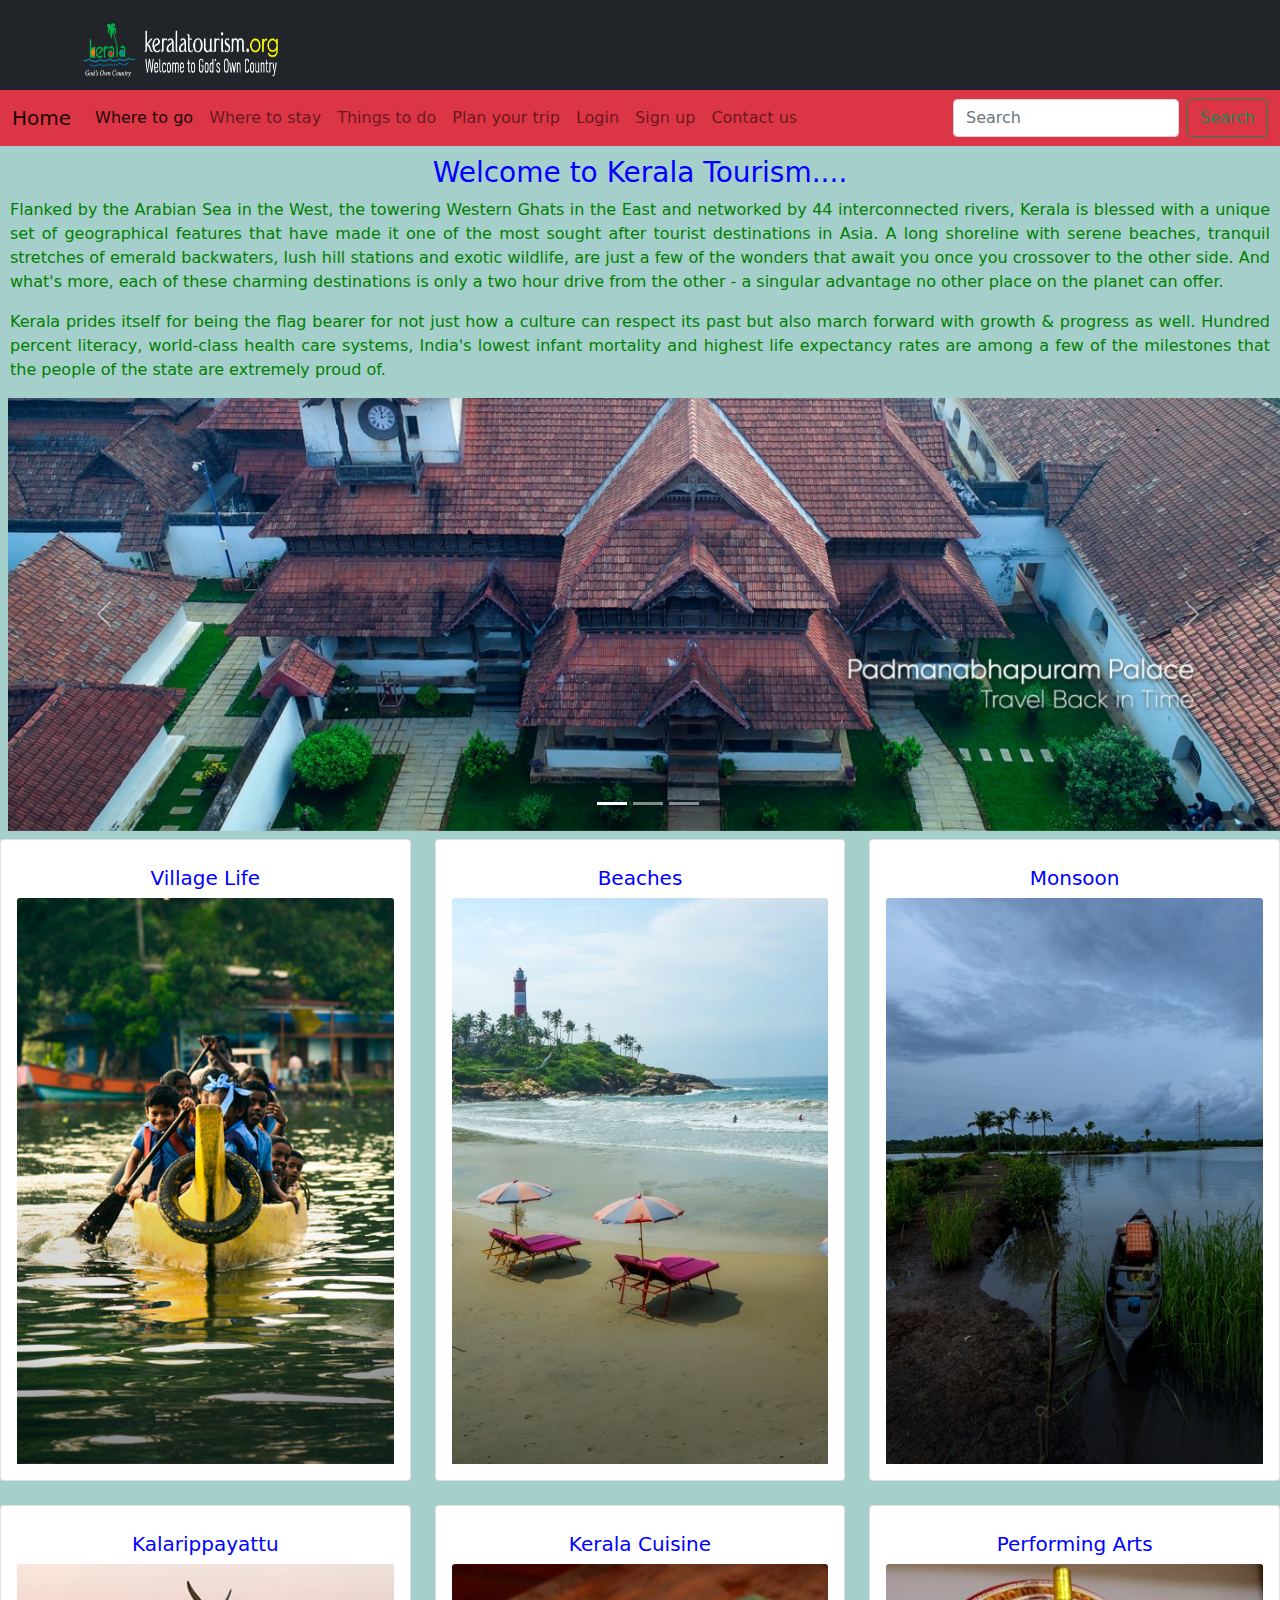
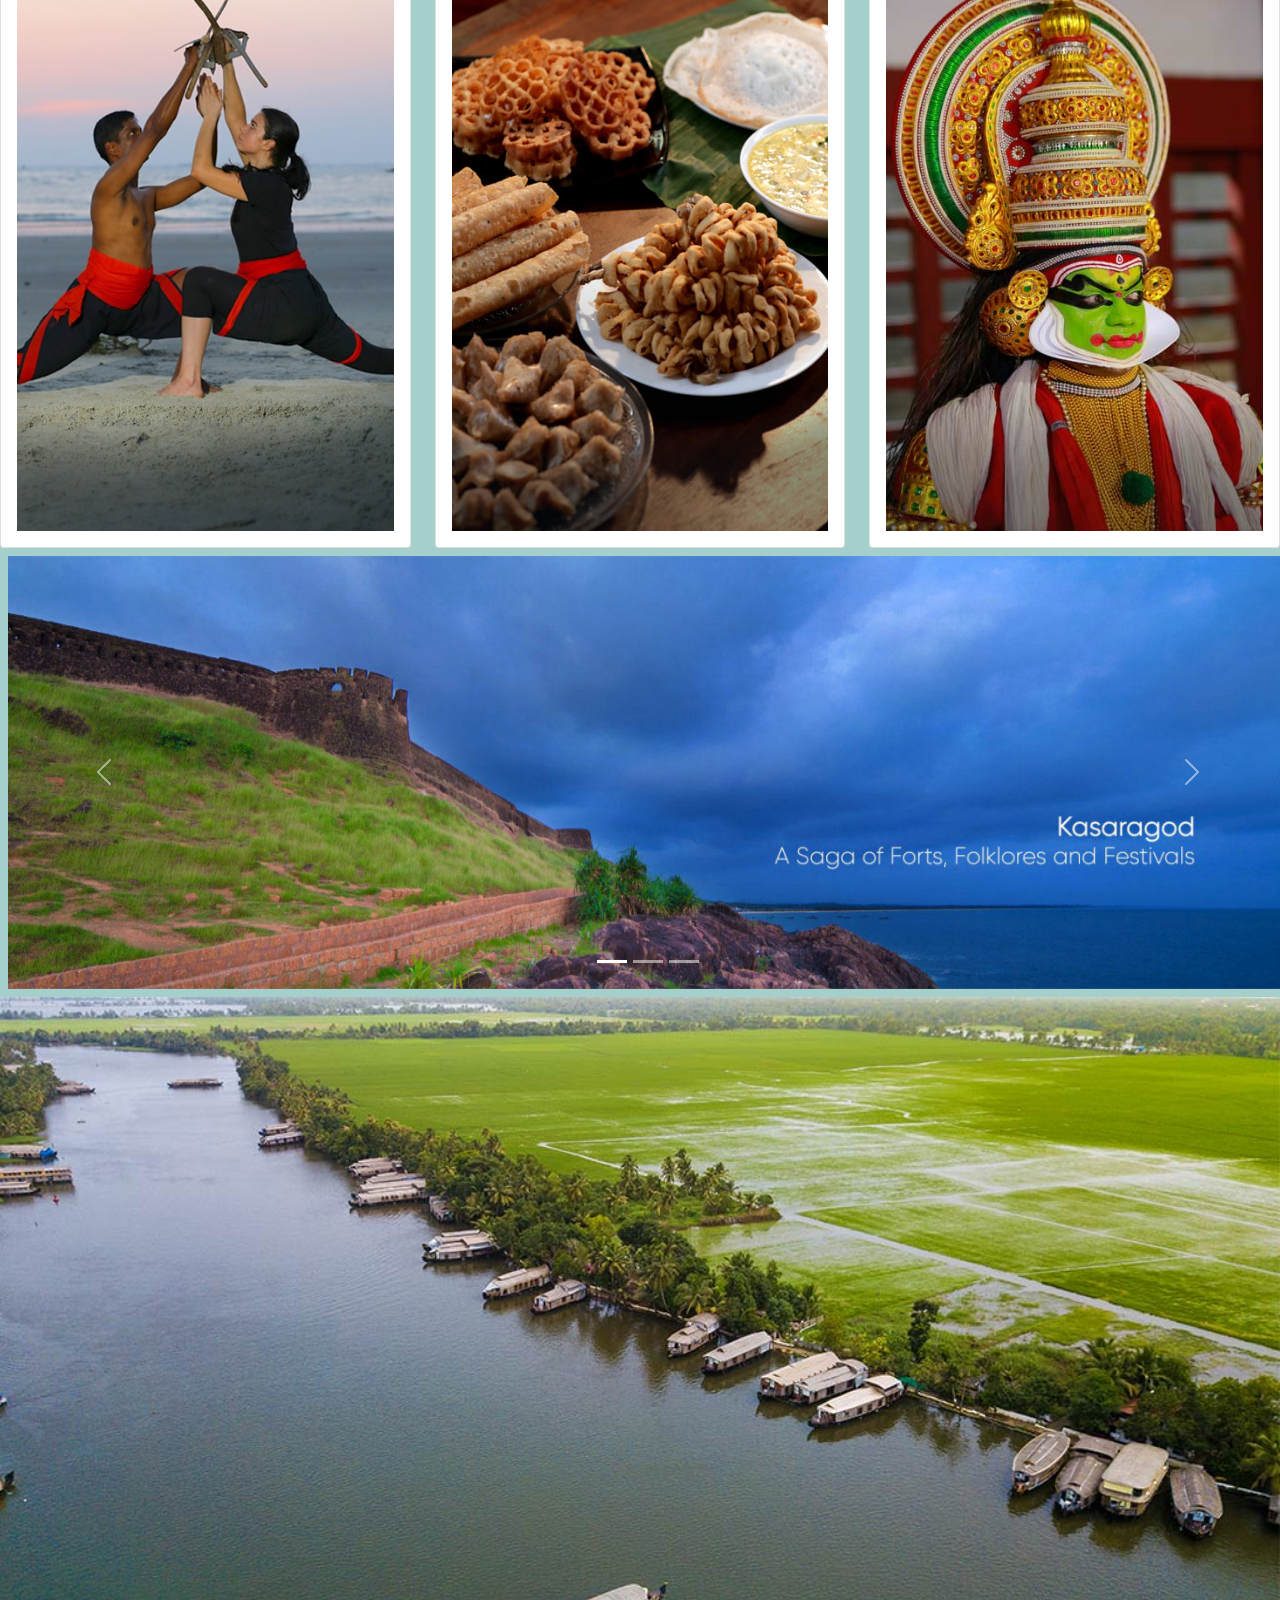
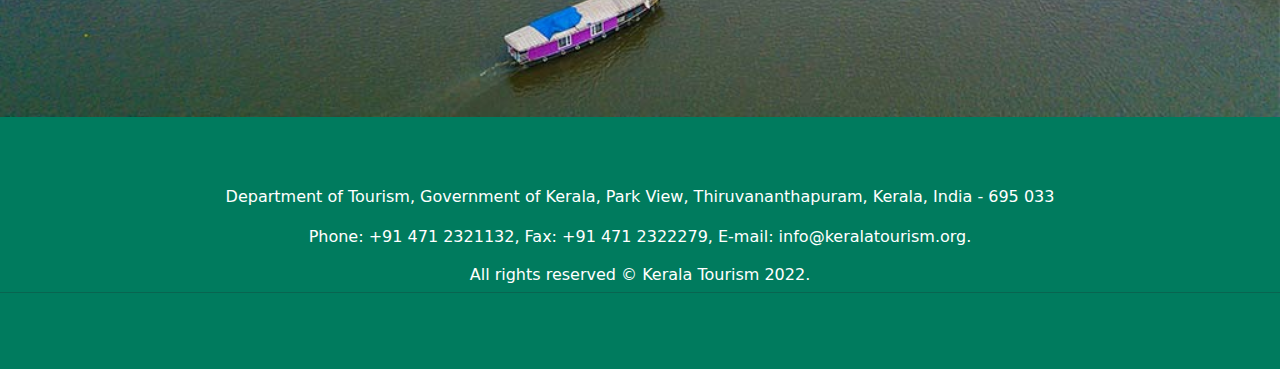
==== index.html @ 67073eab "first version" ====
<!DOCTYPE html>
<html lang="en">
<head>
    <meta charset="UTF-8">
    <meta http-equiv="X-UA-Compatible" content="IE=edge">
    <meta name="viewport" content="width=device-width, initial-scale=1.0">
    <title>Kerala Tourism</title>
    <link rel="stylesheet" href="./css/style.css">
    <script src="https://cdn.jsdelivr.net/npm/@popperjs/core@2.10.2/dist/umd/popper.min.js" integrity="sha384-7+zCNj/IqJ95wo16oMtfsKbZ9ccEh31eOz1HGyDuCQ6wgnyJNSYdrPa03rtR1zdB" crossorigin="anonymous"></script>
<script src="https://cdn.jsdelivr.net/npm/bootstrap@5.1.3/dist/js/bootstrap.min.js" integrity="sha384-QJHtvGhmr9XOIpI6YVutG+2QOK9T+ZnN4kzFN1RtK3zEFEIsxhlmWl5/YESvpZ13" crossorigin="anonymous"></script>
    <link rel="stylesheet" href="bootstrap.min.css">
</head>
<body>
   <!--navbar starts here-->
    <nav class="navbar navbar-light bg-dark">
        <div class="container">
          <a class="navbar-brand" href="#">
            <img src="./images/kerala-tourism-title.png" alt="" width="200" height="54">
          </a>
        </div>
      </nav>
    
    <nav class="navbar navbar-expand-lg navbar-light bg-danger">
        <div class="container-fluid">
          <button class="navbar-toggler" type="button" data-bs-toggle="collapse" data-bs-target="#navbarTogglerDemo01" aria-controls="navbarTogglerDemo01" aria-expanded="false" aria-label="Toggle navigation">
            <span class="navbar-toggler-icon"></span>
          </button>
          <div class="collapse navbar-collapse" id="navbarTogglerDemo01">
            <a class="navbar-brand" href="#">Home</a>
            <ul class="navbar-nav me-auto mb-2 mb-lg-0">
              <li class="nav-item">
                <a class="nav-link active" aria-current="page" href="./districts.html">Where to go</a>
              </li>
              <li class="nav-item">
                <a class="nav-link" aria-current="page" href="#">Where to stay</a>
              </li>
              <li class="nav-item">
                <a class="nav-link" aria-current="page" href="#">Things to do</a>
              </li>
              <li class="nav-item">
                <a class="nav-link" href="#">Plan your trip</a>
              </li>
              <li class="nav-item">
                <a class="nav-link" href="login.html">Login</a>
              </li>
              <li class="nav-item">
                <a class="nav-link" href="signup.html">Sign up</a>
              </li>
              <li class="nav-item">
                <a class="nav-link" aria-current="page" href="./contact.html">Contact us</a>
              </li>
            </ul>
            <form class="d-flex">
              <input class="form-control me-2" type="search" placeholder="Search" aria-label="Search">
              <button class="btn btn-outline-success" type="submit">Search</button>
            </form>
          </div>
        </div>
      </nav>
      
      <!--navbar ends here-->
      

      <!--Sub heading starts here-->
      
       <h3 class="card-title">Welcome to Kerala Tourism....</h3>
       <div class="Heading"> 
         <p>Flanked by the Arabian Sea in the West, the towering Western Ghats in the East and networked by 44 interconnected rivers, Kerala is blessed with a unique set of geographical features that have made it one of the most sought after tourist destinations in Asia. A long shoreline with serene beaches, tranquil stretches of emerald backwaters, lush hill stations and exotic wildlife, are just a few of the wonders that await you once you crossover to the other side. And what's more, each of these charming destinations is only a two hour drive from the other - a singular advantage no other place on the planet can offer.</p>
         <p>Kerala prides itself for being the flag bearer for not just how a culture can respect its past but also march forward with growth & progress as well. Hundred percent literacy, world-class health care systems, India's lowest infant mortality and highest life expectancy rates are among a few of the milestones that the people of the state are extremely proud of.</p>
       </div>
      <!--Sub heading ends here-->
  
      <!--Carousel starts here-->
      <div class="col-lg-12 myMargin">
        <div id="carouselExampleIndicators" class="carousel slide" data-bs-ride="carousel">
            <div class="carousel-indicators">
              <button type="button" data-bs-target="#carouselExampleIndicators" data-bs-slide-to="0" class="active" aria-current="true" aria-label="Slide 1"></button>
              <button type="button" data-bs-target="#carouselExampleIndicators" data-bs-slide-to="1" aria-label="Slide 2"></button>
              <button type="button" data-bs-target="#carouselExampleIndicators" data-bs-slide-to="2" aria-label="Slide 3"></button>
            </div>
            <div class="carousel-inner">
              <div class="carousel-item">
                <img src="./images/kumarakom-1920x6501.jpg" class="d-block w-100" alt="...">
              </div>
              <div class="carousel-item">
                <img src="./images/meesapulimala-1920x650.jpg" class="d-block w-100" alt="...">
              </div>
              <div class="carousel-item active">
                <img src="./images/padmanabhapuram-palace-1920x650.jpg" class="d-block w-100" alt="...">
              </div>
            </div>
            <button class="carousel-control-prev" type="button" data-bs-target="#carouselExampleIndicators" data-bs-slide="prev">
              <span class="carousel-control-prev-icon" aria-hidden="true"></span>
              <span class="visually-hidden">Previous</span>
            </button>
            <button class="carousel-control-next" type="button" data-bs-target="#carouselExampleIndicators" data-bs-slide="next">
              <span class="carousel-control-next-icon" aria-hidden="true"></span>
              <span class="visually-hidden">Next</span>
            </button>
          </div> 
      </div>
      <!--Carousel ends here-->

      <!--card starts here-->
      
      
        <div class="row">
          <div class="col-sm-4">
            <div class="card">
              <div class="card-body">
                <h5 class="card-title">Village Life</h5>
                <img class="card-img-top" src="./images/cov2village-3.jpg"" alt="Card image cap">
              </div>
            </div>
          </div>
       
          <div class="col-sm-4">
            <div class="card">
              <div class="card-body">
                <h5 class="card-title">Beaches</h5>
                <img class="card-img-top" src="./images/cov1beaches.jpg" alt="Card image cap">
              </div>
            </div>
          </div>

          <div class="col-sm-4">
            <div class="card">
              <div class="card-body">
                <h5 class="card-title">Monsoon</h5>
                <img class="card-img-top" src="./images/cov4monsoon.jpg" alt="Card image cap">
              </div>
            </div>
          </div>
        </div>
        <br>
        <div class="row">
          <div class="col-sm-4">
            <div class="card">
              <div class="card-body">
                <h5 class="card-title">Kalarippayattu</h5>
                <img class="card-img-top" src="./images/cov3kalari-5.jpg" alt="Card image cap">
              </div>
            </div>
          </div> 
          <div class="col-sm-4">
              <div class="card">
                <div class="card-body">
                  <h5 class="card-title">Kerala Cuisine</h5>
                  <img class="card-img-top" src="./images/cov5cusine1.jpg" alt="Card image cap">
                </div>
              </div>
          </div>
          <div class="col-sm-4">
            <div class="card">
              <div class="card-body">
                <h5 class="card-title">Performing Arts</h5>
                <img class="card-img-top" src="./images/cov4Perfor.jpg" alt="Card image cap">
              </div>
            </div>
          </div>
        </div>
      </div>
      <!--card ends here-->
      <!--Carousel starts here-->
      <div class="col-lg-12 myMargin">
        <div id="carouselExampleIndicators" class="carousel slide" data-bs-ride="carousel">
            <div class="carousel-indicators">
              <button type="button" data-bs-target="#carouselExampleIndicators" data-bs-slide-to="0" class="active" aria-current="true" aria-label="Slide 1"></button>
              <button type="button" data-bs-target="#carouselExampleIndicators" data-bs-slide-to="1" aria-label="Slide 2"></button>
              <button type="button" data-bs-target="#carouselExampleIndicators" data-bs-slide-to="2" aria-label="Slide 3"></button>
            </div>
            <div class="carousel-inner">
              <div class="carousel-item active">
                <img src="./images/caro1kasaragod-1920x6501.jpg" class="d-block w-100" alt="...">
              </div>
              <div class="carousel-item">
                <img src="./images/caros2padayanni.jpg" class="d-block w-100" alt="...">
              </div>
              <div class="carousel-item">
                <img src="./images/caro3caravan-1920x6501.jpg" class="d-block w-100" alt="...">
              </div>
            </div>
            <button class="carousel-control-prev" type="button" data-bs-target="#carouselExampleIndicators" data-bs-slide="prev">
              <span class="carousel-control-prev-icon" aria-hidden="true"></span>
              <span class="visually-hidden">Previous</span>
            </button>
            <button class="carousel-control-next" type="button" data-bs-target="#carouselExampleIndicators" data-bs-slide="next">
              <span class="carousel-control-next-icon" aria-hidden="true"></span>
              <span class="visually-hidden">Next</span>
            </button>
          </div> 
      </div>
      <!--Carousel ends here-->
      
      
      <!--bg-image starts here-->
      <div>
        <img class="card-img-top" src="./images/home page lake1.jpg" alt="">
      </div>

      <!--bg-image ends here-->
        
        <!-- Footer -->
          <section id="footer">
              <div class="row">
                <div class="col-xs-10 col-md-12 col-md-12 mt-2 mt-sm-2 text-center text-white">
                  <p>Department of Tourism, Government of Kerala, Park View, Thiruvananthapuram, Kerala, India - 695 033</p><p> Phone: +91 471 2321132, Fax: +91 471 2322279, E-mail: info@keralatourism.org.</p>
                  <p class="h6">All rights reserved © Kerala Tourism 2022.</p>
                </div>
                <hr>
              </div>	
            
          </section>
        <!-- ./Footer -->

  </body>
  </html>
---- css/style.css ----
*{ 
    padding = 0px;
    margin: 0px;
}
.myMargin{
    margin: 8px;
} 


/* BASIC */

html {
    background-color: #a5cfca;
  }
  
  body {
    font-family: "Poppins", sans-serif;
    height: 10vh;
  }
  
  a {
    color: #92badd;
    display:inline-block;
    text-decoration: none;
    font-weight: 400;
  }
  
  h2 {
    text-align: center;
    font-size: 16px;
    font-weight: 600;
    text-transform: uppercase;
    display:inline-block;
    margin: 40px 8px 10px 8px; 
    color: #e72b2b;
  }
  
  
  
  /* STRUCTURE */
  
  .wrapper {
    display: flex;
    align-items: center;
    flex-direction: column; 
    justify-content: center;
    width: 100%;
    min-height: 100%;
    padding: 20px;
  }
  
  #formContent {
    -webkit-border-radius: 10px 10px 10px 10px;
    border-radius: 10px 10px 10px 10px;
    background: rgb(230, 45, 159);
    padding: 30px;
    width: 90%;
    max-width: 450px;
    position: relative;
    padding: 0px;
    -webkit-box-shadow: 0 30px 60px 0 rgba(0,0,0,0.3);
    box-shadow: 0 30px 60px 0 rgba(0,0,0,0.3);
    text-align: center;
  }
  
  #formFooter {
    background-color: #6bd640;
    border-top: 1px solid #dce8f1;
    padding: 25px;
    text-align: center;
    -webkit-border-radius: 0 0 10px 10px;
    border-radius: 0 0 10px 10px;
  }
  
  
  
  /* TABS */
  
  h2.inactive {
    color: #cccccc;
  }
  
  h2.active {
    color: #0d0d0d;
    border-bottom: 2px solid #5fbae9;
  }
  
  
  
  /* FORM TYPOGRAPHY*/
  
  input[type=button], input[type=submit], input[type=reset]  {
    background-color: #56baed;
    border: none;
    color: white;
    padding: 15px 80px;
    text-align: center;
    text-decoration: none;
    display: inline-block;
    text-transform: uppercase;
    font-size: 13px;
    -webkit-box-shadow: 0 10px 30px 0 rgba(95,186,233,0.4);
    box-shadow: 0 10px 30px 0 rgba(95,186,233,0.4);
    -webkit-border-radius: 5px 5px 5px 5px;
    border-radius: 5px 5px 5px 5px;
    margin: 5px 20px 40px 20px;
    -webkit-transition: all 0.3s ease-in-out;
    -moz-transition: all 0.3s ease-in-out;
    -ms-transition: all 0.3s ease-in-out;
    -o-transition: all 0.3s ease-in-out;
    transition: all 0.3s ease-in-out;
  }
  
  input[type=button]:hover, input[type=submit]:hover, input[type=reset]:hover  {
    background-color: #39ace7;
  }
  
  input[type=button]:active, input[type=submit]:active, input[type=reset]:active  {
    -moz-transform: scale(0.95);
    -webkit-transform: scale(0.95);
    -o-transform: scale(0.95);
    -ms-transform: scale(0.95);
    transform: scale(0.95);
  }
  
  input[type=text] {
    background-color: #f6f6f6;
    border: none;
    color: #0d0d0d;
    padding: 15px 32px;
    text-align: center;
    text-decoration: none;
    display: inline-block;
    font-size: 16px;
    margin: 5px;
    width: 85%;
    border: 2px solid #f6f6f6;
    -webkit-transition: all 0.5s ease-in-out;
    -moz-transition: all 0.5s ease-in-out;
    -ms-transition: all 0.5s ease-in-out;
    -o-transition: all 0.5s ease-in-out;
    transition: all 0.5s ease-in-out;
    -webkit-border-radius: 5px 5px 5px 5px;
    border-radius: 5px 5px 5px 5px;
  }
  
  input[type=text]:focus {
    background-color: #fff;
    border-bottom: 2px solid #5fbae9;
  }
  
  input[type=text]:placeholder {
    color: #cccccc;
  }
  
  
  
  /* ANIMATIONS */
  
  /* Simple CSS3 Fade-in-down Animation */
  .fadeInDown {
    -webkit-animation-name: fadeInDown;
    animation-name: fadeInDown;
    -webkit-animation-duration: 1s;
    animation-duration: 1s;
    -webkit-animation-fill-mode: both;
    animation-fill-mode: both;
  }
  
  @-webkit-keyframes fadeInDown {
    0% {
      opacity: 0;
      -webkit-transform: translate3d(0, -100%, 0);
      transform: translate3d(0, -100%, 0);
    }
    100% {
      opacity: 1;
      -webkit-transform: none;
      transform: none;
    }
  }
  
  @keyframes fadeInDown {
    0% {
      opacity: 0;
      -webkit-transform: translate3d(0, -100%, 0);
      transform: translate3d(0, -100%, 0);
    }
    100% {
      opacity: 1;
      -webkit-transform: none;
      transform: none;
    }
  }
  
  /* Simple CSS3 Fade-in Animation */
  @-webkit-keyframes fadeIn { from { opacity:0; } to { opacity:1; } }
  @-moz-keyframes fadeIn { from { opacity:0; } to { opacity:1; } }
  @keyframes fadeIn { from { opacity:0; } to { opacity:1; } }
  
  .fadeIn {
    opacity:0;
    -webkit-animation:fadeIn ease-in 1;
    -moz-animation:fadeIn ease-in 1;
    animation:fadeIn ease-in 1;
  
    -webkit-animation-fill-mode:forwards;
    -moz-animation-fill-mode:forwards;
    animation-fill-mode:forwards;
  
    -webkit-animation-duration:1s;
    -moz-animation-duration:1s;
    animation-duration:1s;
  }
  
  .fadeIn.first {
    -webkit-animation-delay: 0.4s;
    -moz-animation-delay: 0.4s;
    animation-delay: 0.4s;
  }
  
  .fadeIn.second {
    -webkit-animation-delay: 0.6s;
    -moz-animation-delay: 0.6s;
    animation-delay: 0.6s;
  }
  
  .fadeIn.third {
    -webkit-animation-delay: 0.8s;
    -moz-animation-delay: 0.8s;
    animation-delay: 0.8s;
  }
  
  .fadeIn.fourth {
    -webkit-animation-delay: 1s;
    -moz-animation-delay: 1s;
    animation-delay: 1s;
  }
  
  /* Simple CSS3 Fade-in Animation */
  .underlineHover:after {
    display: block;
    left: 0;
    bottom: -10px;
    width: 0;
    height: 2px;
    background-color: #56baed;
    content: "";
    transition: width 0.2s;
  }
  
  .underlineHover:hover {
    color: #0d0d0d;
  }
  
  .underlineHover:hover:after{
    width: 100%;
  }
  
  
  
  /* OTHERS */
  
  *:focus {
      outline: none;
  } 
  
  #icon {
    width:60%;
  }
  /* OTHERS */

  /* Sidematters */

  .container{
    font-family: Verdana, Geneva, Tahoma, sans-serif;
    color: blue;
    float: left;
    text-align: justify;
    margin-top: 10px;
  }
  
  /* Sidematters */

  /* footer */
 
  /* footer */  


  /* Districts body */  
  .Heading{
    padding-left: 10px;
    padding-right: 10px;
    color: green;
    text-align: justify;

  }
  .card-title{
    padding-top: 10px;
    text-align: center;
    color: blue;
  }
  .card-text{
    text-align: justify;
  }
  /* Districts body */  

  /* Footer body*/
  /* Footer */
@import url('https://maxcdn.bootstrapcdn.com/font-awesome/4.7.0/css/font-awesome.min.css');
section {
    padding: 60px 0;
}

section .section-title {
    text-align: center;
    color: #007b5e;
    margin-bottom: 50px;
    text-transform: uppercase;
}
#footer {
    background: #007b5e !important;
}
#footer h5{
	padding-left: 10px;
    border-left: 3px solid #eeeeee;
    padding-bottom: 6px;
    margin-bottom: 20px;
    color:#ffffff;
}
#footer a {
    color: #ffffff;
    text-decoration: none !important;
    background-color: transparent;
    -webkit-text-decoration-skip: objects;
}
#footer ul.social li{
	padding: 3px 0;
}
#footer ul.social li a i {
    margin-right: 5px;
	font-size:25px;
	-webkit-transition: .5s all ease;
	-moz-transition: .5s all ease;
	transition: .5s all ease;
}
#footer ul.social li:hover a i {
	font-size:30px;
	margin-top:-10px;
}
#footer ul.social li a,
#footer ul.quick-links li a{
	color:#ffffff;
}
#footer ul.social li a:hover{
	color:#eeeeee;
}
#footer ul.quick-links li{
	padding: 3px 0;
	-webkit-transition: .5s all ease;
	-moz-transition: .5s all ease;
	transition: .5s all ease;
}
#footer ul.quick-links li:hover{
	padding: 3px 0;
	margin-left:5px;
	font-weight:700;
}
#footer ul.quick-links li a i{
	margin-right: 5px;
}
#footer ul.quick-links li:hover a i {
    font-weight: 700;
}

@media (max-width:767px){
	#footer h5 {
    padding-left: 0;
    border-left: transparent;
    padding-bottom: 0px;
    margin-bottom: 10px;
}
}
/* Footerbody*/
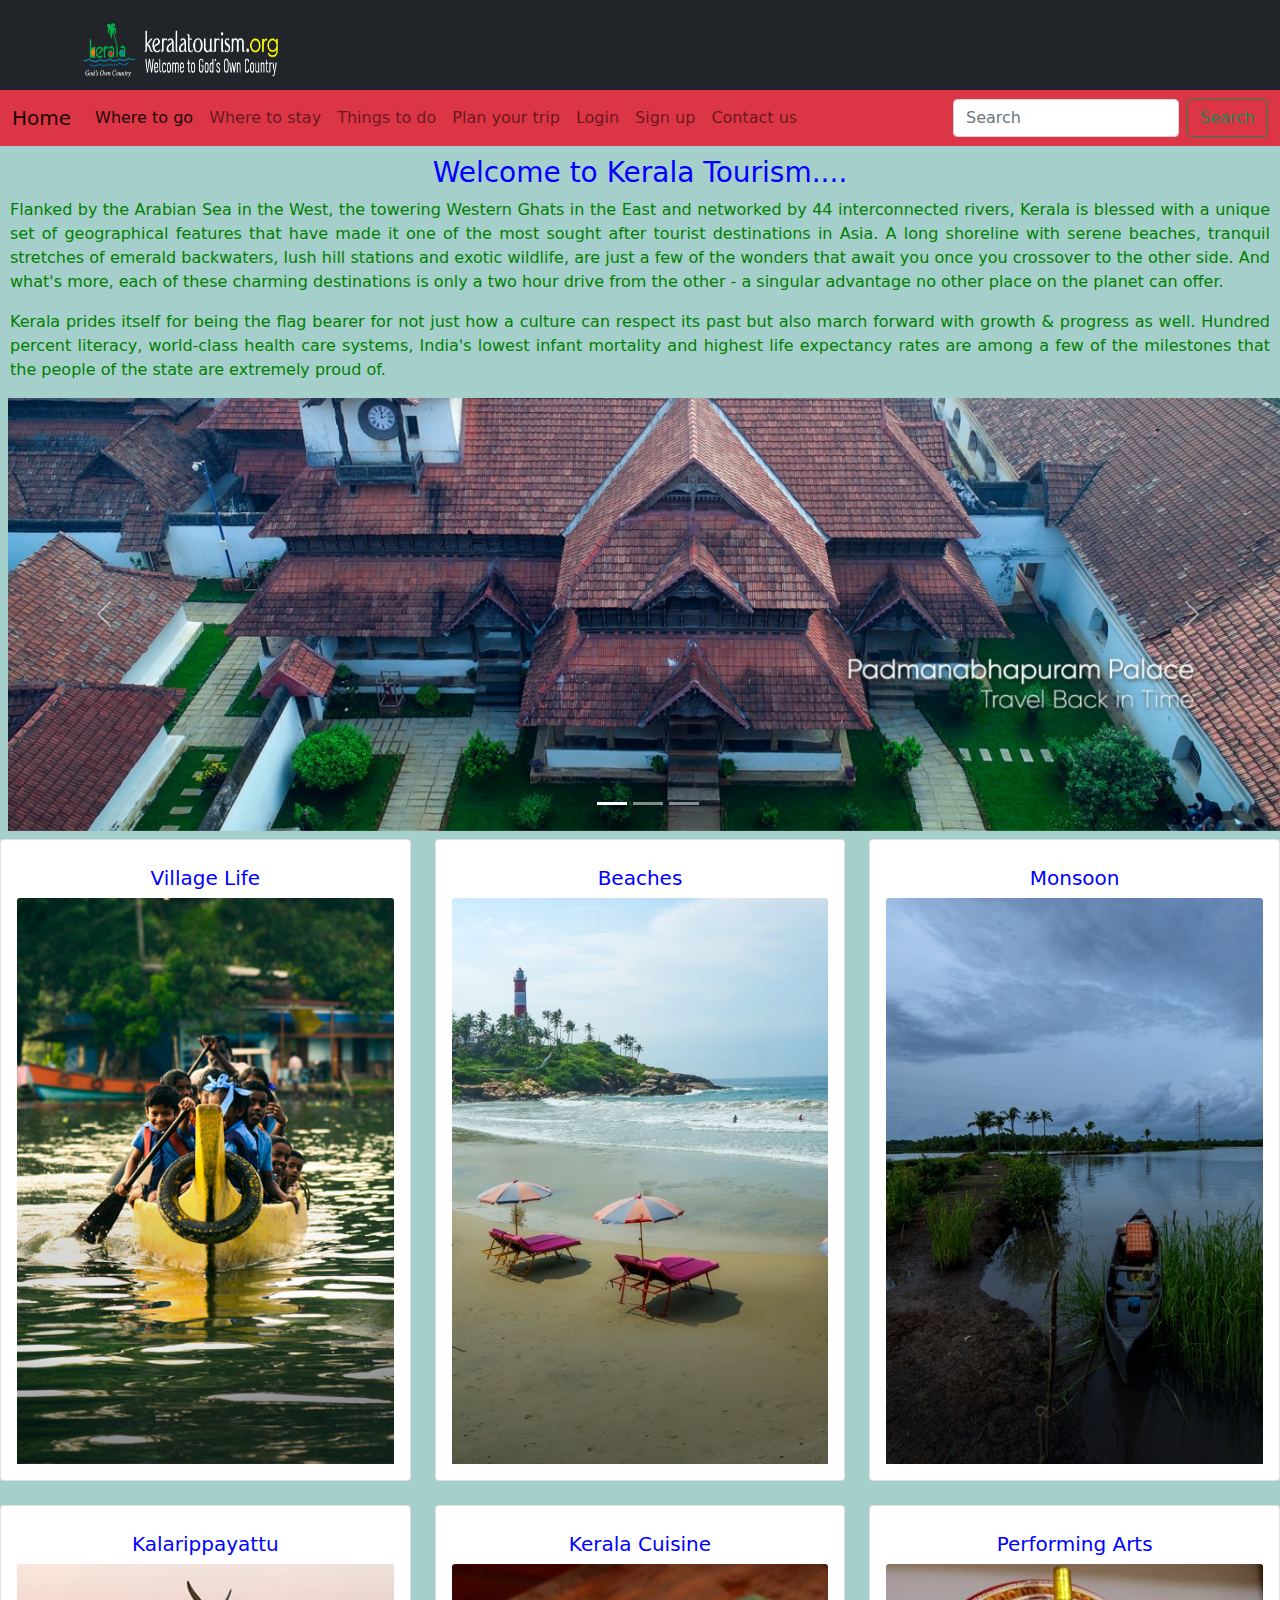
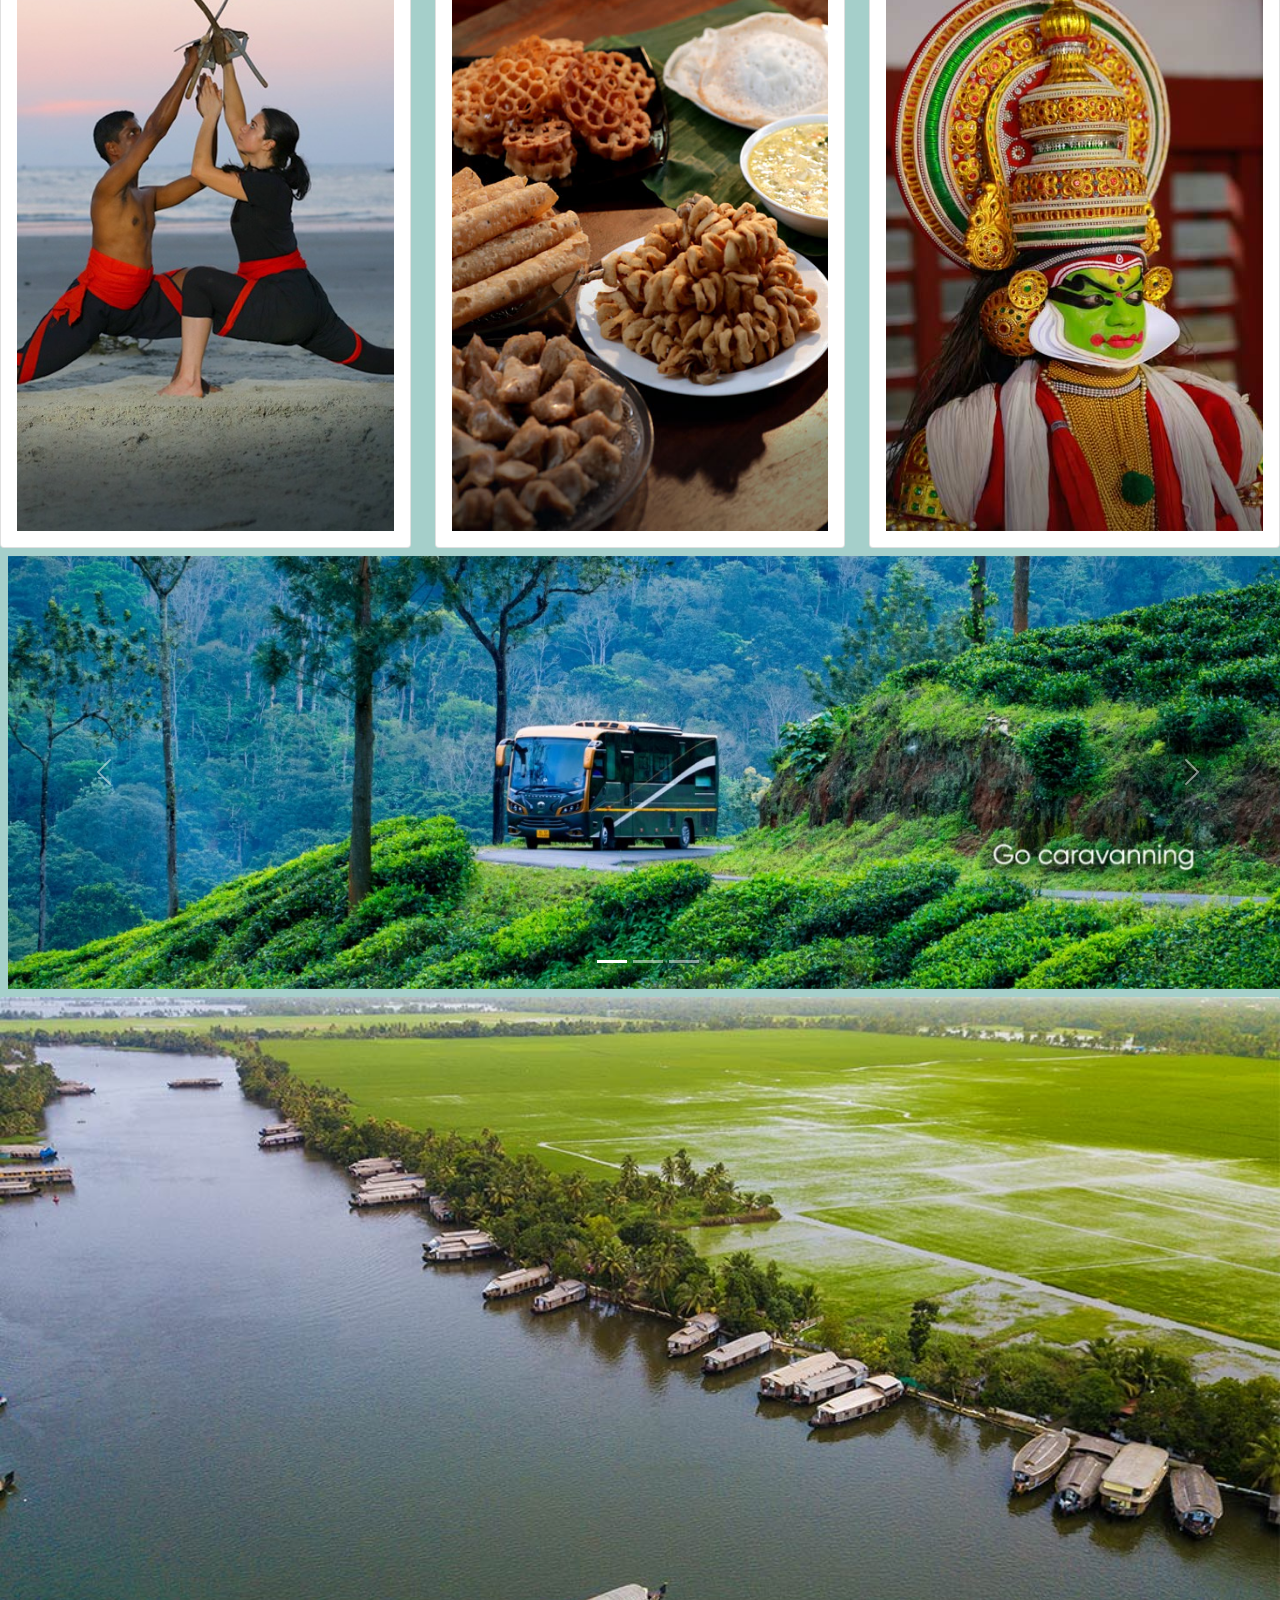
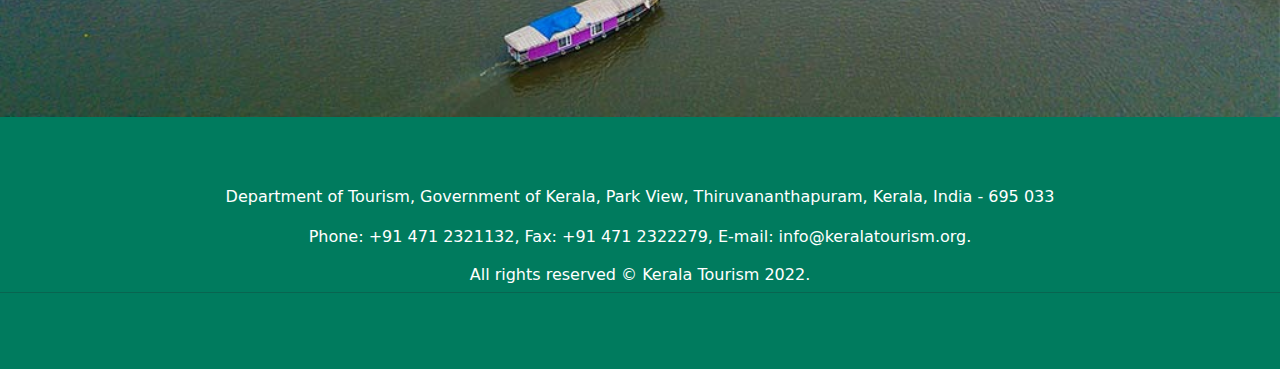
==== commit 88bd3f3c: "html updated" ====
--- a/index.html
+++ b/index.html
@@ -7,8 +7,8 @@
     <title>Kerala Tourism</title>
     <link rel="stylesheet" href="./css/style.css">
     <script src="https://cdn.jsdelivr.net/npm/@popperjs/core@2.10.2/dist/umd/popper.min.js" integrity="sha384-7+zCNj/IqJ95wo16oMtfsKbZ9ccEh31eOz1HGyDuCQ6wgnyJNSYdrPa03rtR1zdB" crossorigin="anonymous"></script>
-<script src="https://cdn.jsdelivr.net/npm/bootstrap@5.1.3/dist/js/bootstrap.min.js" integrity="sha384-QJHtvGhmr9XOIpI6YVutG+2QOK9T+ZnN4kzFN1RtK3zEFEIsxhlmWl5/YESvpZ13" crossorigin="anonymous"></script>
-    <link rel="stylesheet" href="bootstrap.min.css">
+    <script src="https://cdn.jsdelivr.net/npm/bootstrap@5.1.3/dist/js/bootstrap.min.js" integrity="sha384-QJHtvGhmr9XOIpI6YVutG+2QOK9T+ZnN4kzFN1RtK3zEFEIsxhlmWl5/YESvpZ13" crossorigin="anonymous"></script>
+    <link rel="stylesheet" href="./bootstrap.min.css">
 </head>
 <body>
    <!--navbar starts here-->
@@ -80,7 +80,7 @@
             </div>
             <div class="carousel-inner">
               <div class="carousel-item">
-                <img src="./images/kumarakom-1920x6501.jpg" class="d-block w-100" alt="...">
+                <img src="./images/caro1kasaragod-1920x6501.jpg" class="d-block w-100" alt="...">
               </div>
               <div class="carousel-item">
                 <img src="./images/meesapulimala-1920x650.jpg" class="d-block w-100" alt="...">
@@ -170,25 +170,25 @@
               <button type="button" data-bs-target="#carouselExampleIndicators" data-bs-slide-to="2" aria-label="Slide 3"></button>
             </div>
             <div class="carousel-inner">
+              <div class="carousel-item">
+                <img src="./images/kumarakom-1920x6501.jpg" class="d-block w-100" alt="...">
+              </div>
+              <div class="carousel-item">
+                <img src="./images/caros2padayanni.jpg" class="d-block w-100" alt="...">
+              </div>
               <div class="carousel-item active">
-                <img src="./images/caro1kasaragod-1920x6501.jpg" class="d-block w-100" alt="...">
-              </div>
-              <div class="carousel-item">
-                <img src="./images/caros2padayanni.jpg" class="d-block w-100" alt="...">
-              </div>
-              <div class="carousel-item">
                 <img src="./images/caro3caravan-1920x6501.jpg" class="d-block w-100" alt="...">
               </div>
             </div>
-            <button class="carousel-control-prev" type="button" data-bs-target="#carouselExampleIndicators" data-bs-slide="prev">
+              <button class="carousel-control-prev" type="button" data-bs-target="#carouselExampleIndicators" data-bs-slide="prev">
               <span class="carousel-control-prev-icon" aria-hidden="true"></span>
               <span class="visually-hidden">Previous</span>
-            </button>
-            <button class="carousel-control-next" type="button" data-bs-target="#carouselExampleIndicators" data-bs-slide="next">
+              </button>
+              <button class="carousel-control-next" type="button" data-bs-target="#carouselExampleIndicators" data-bs-slide="next">
               <span class="carousel-control-next-icon" aria-hidden="true"></span>
               <span class="visually-hidden">Next</span>
-            </button>
-          </div> 
+              </button>
+        </div> 
       </div>
       <!--Carousel ends here-->
       
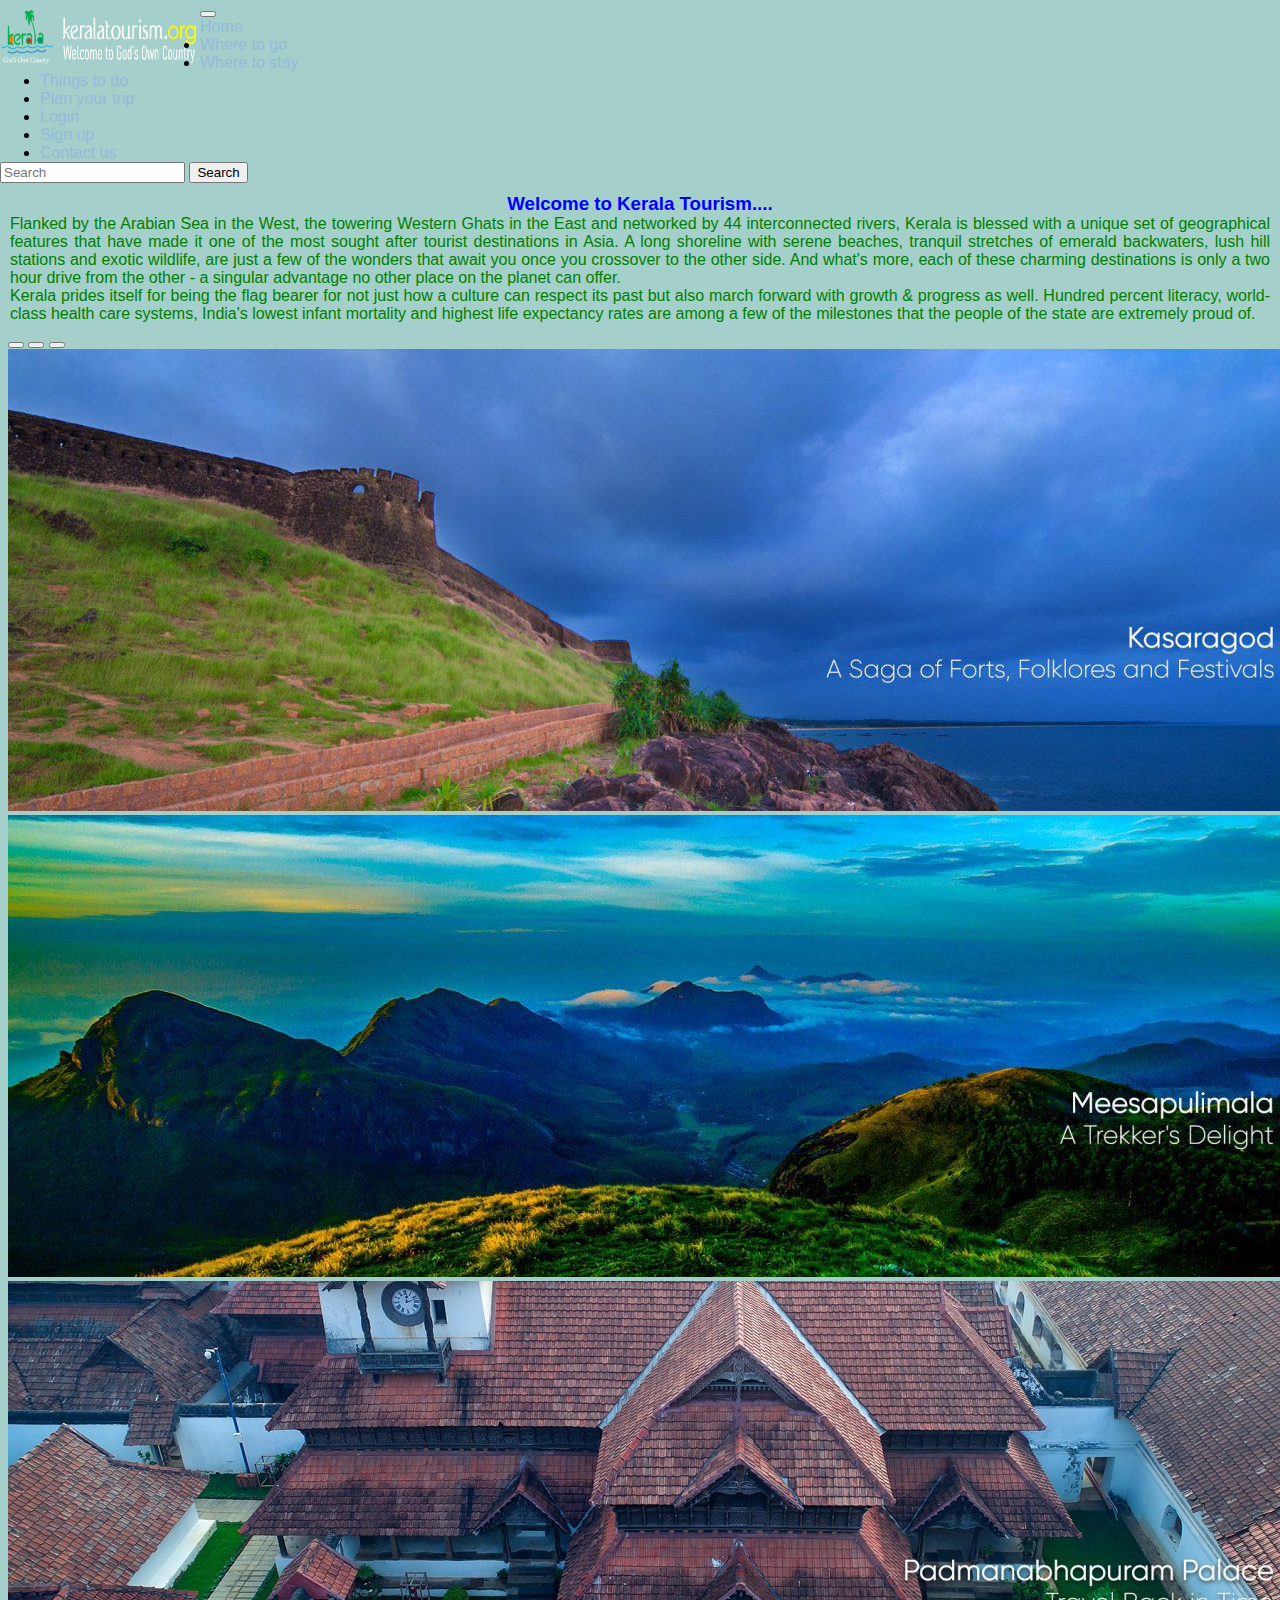
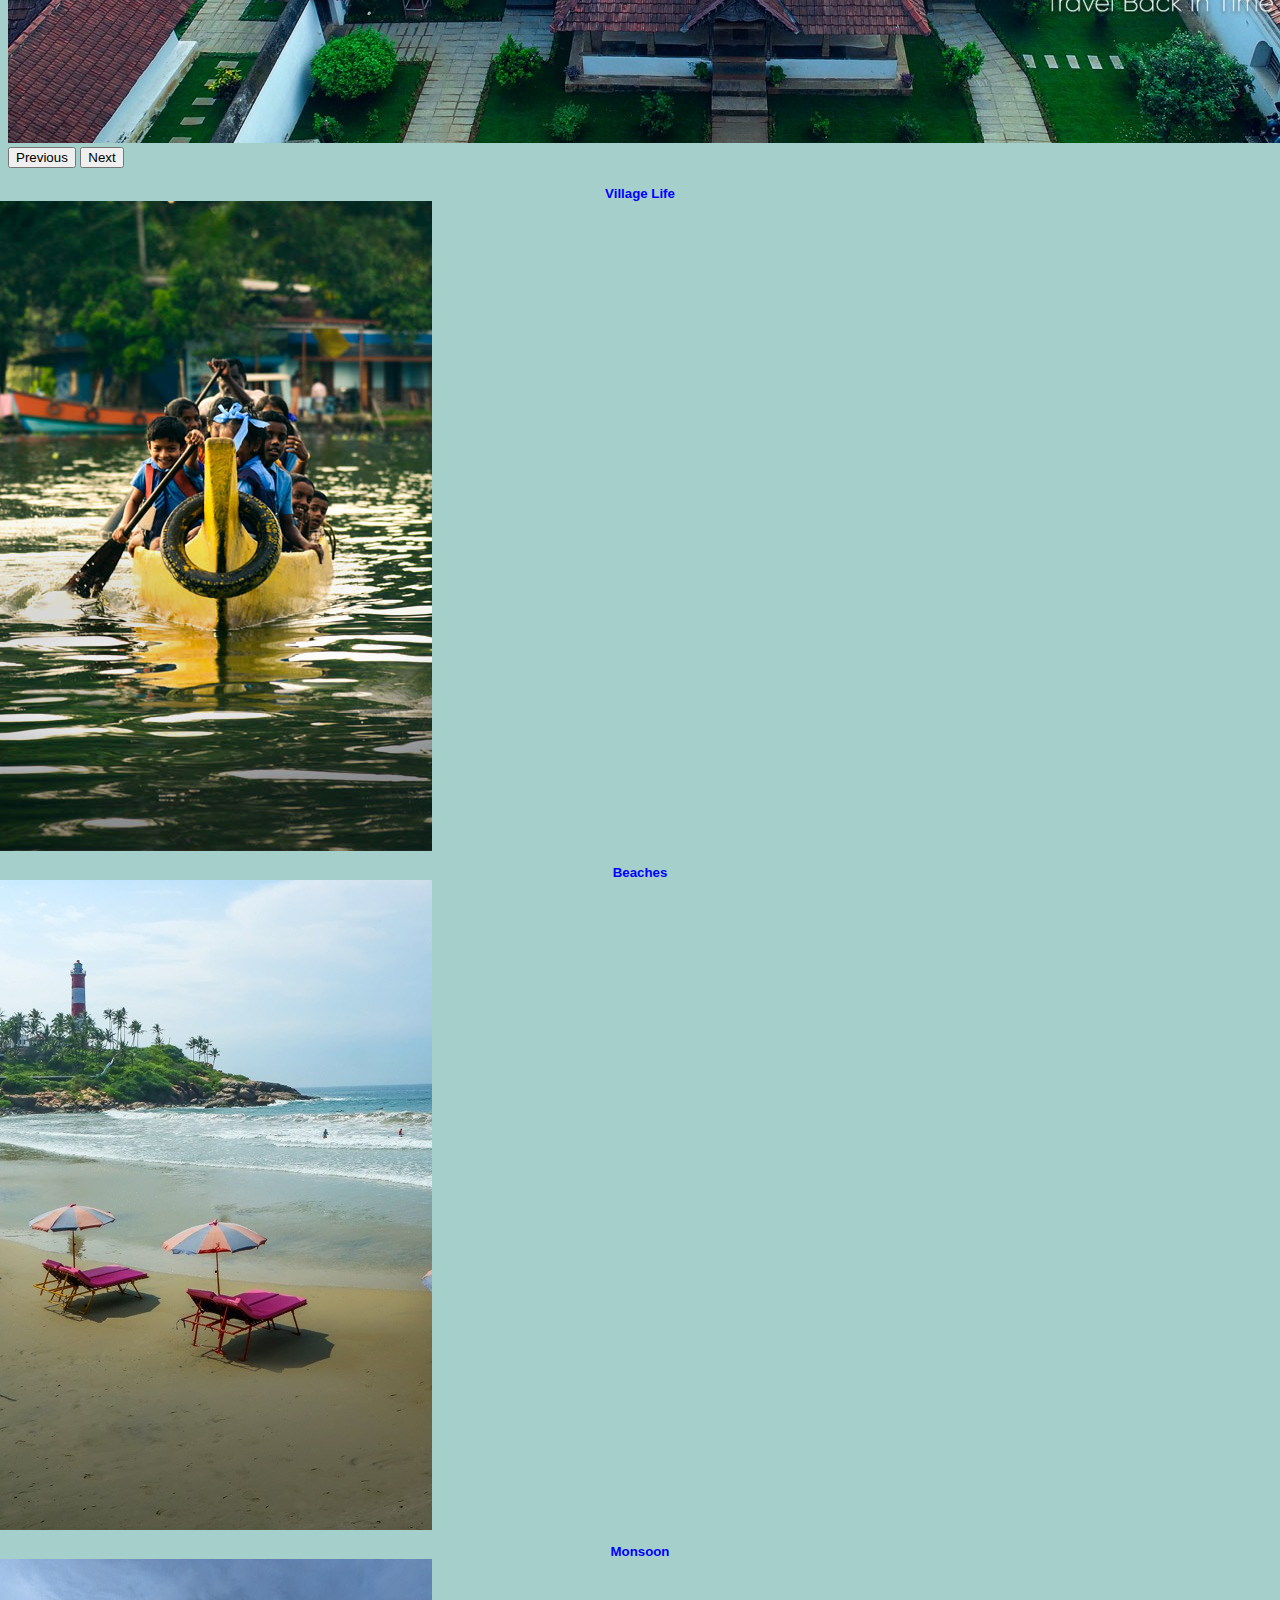
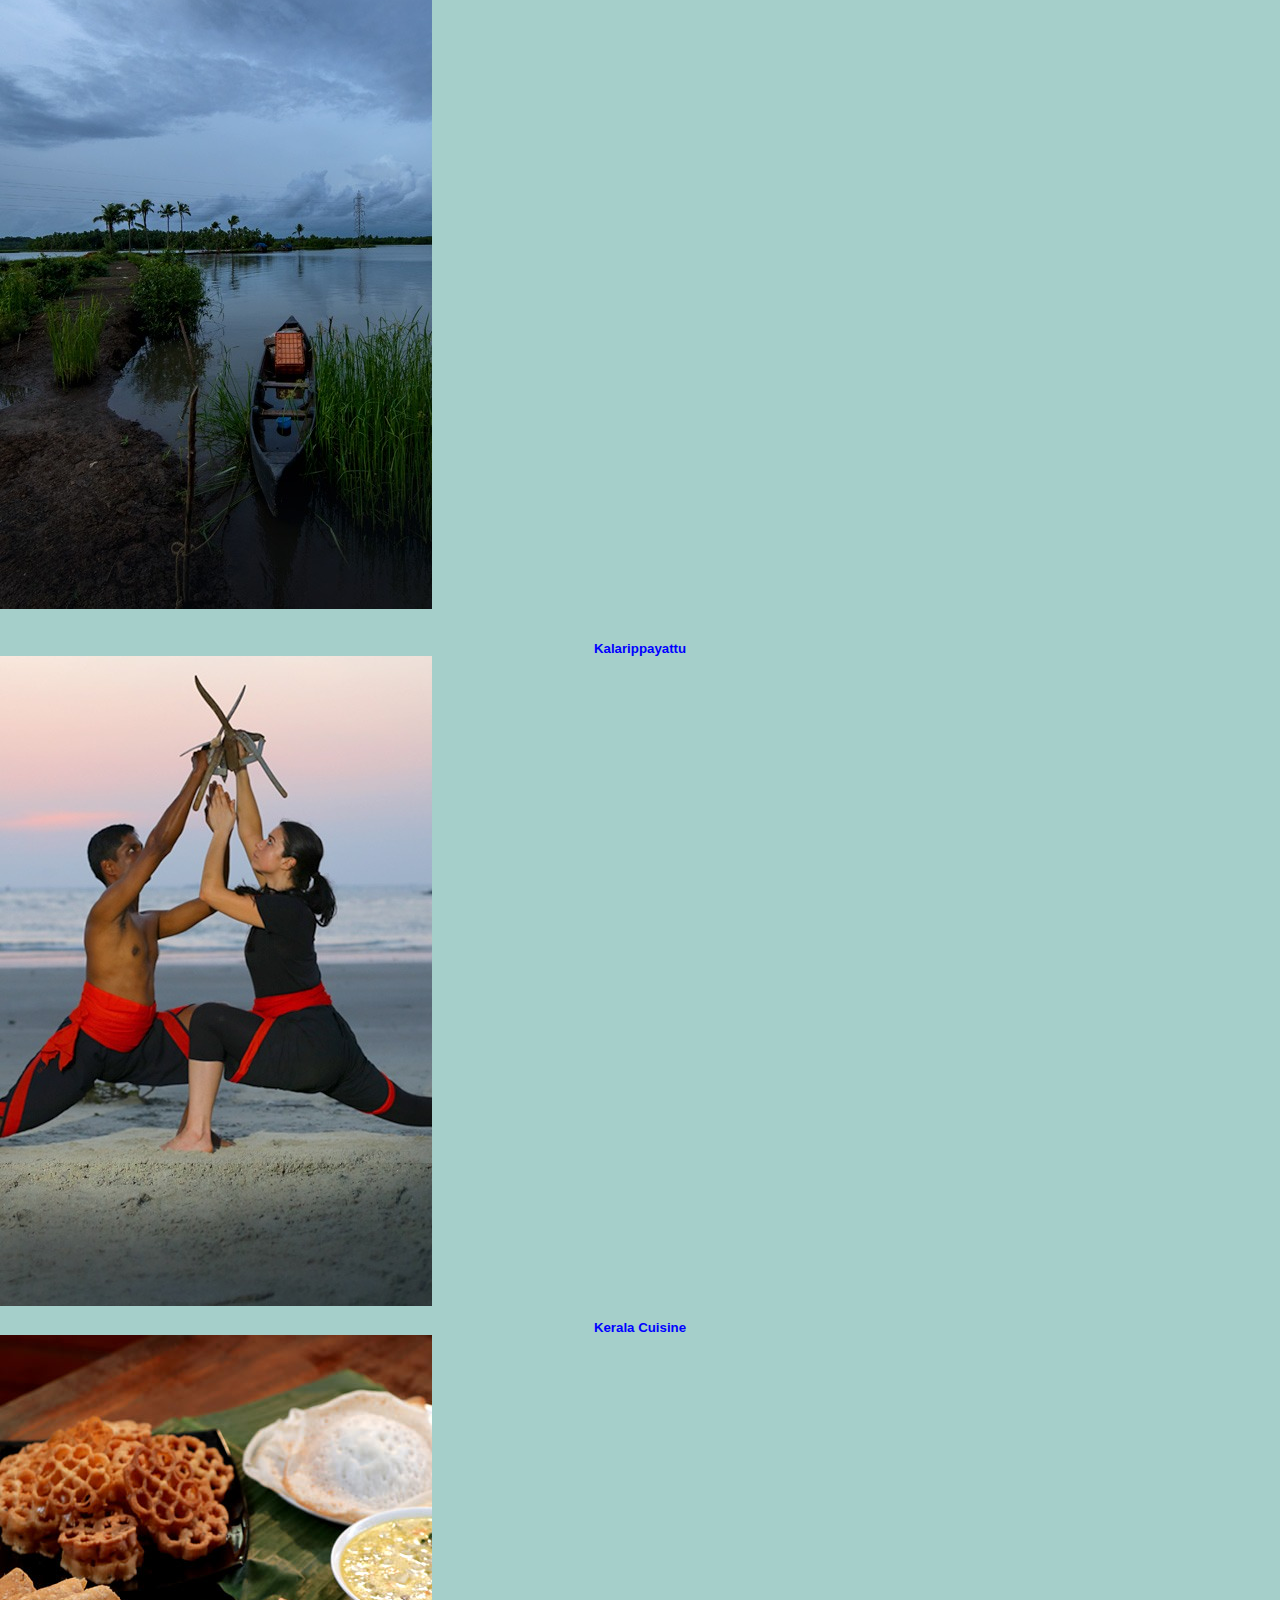
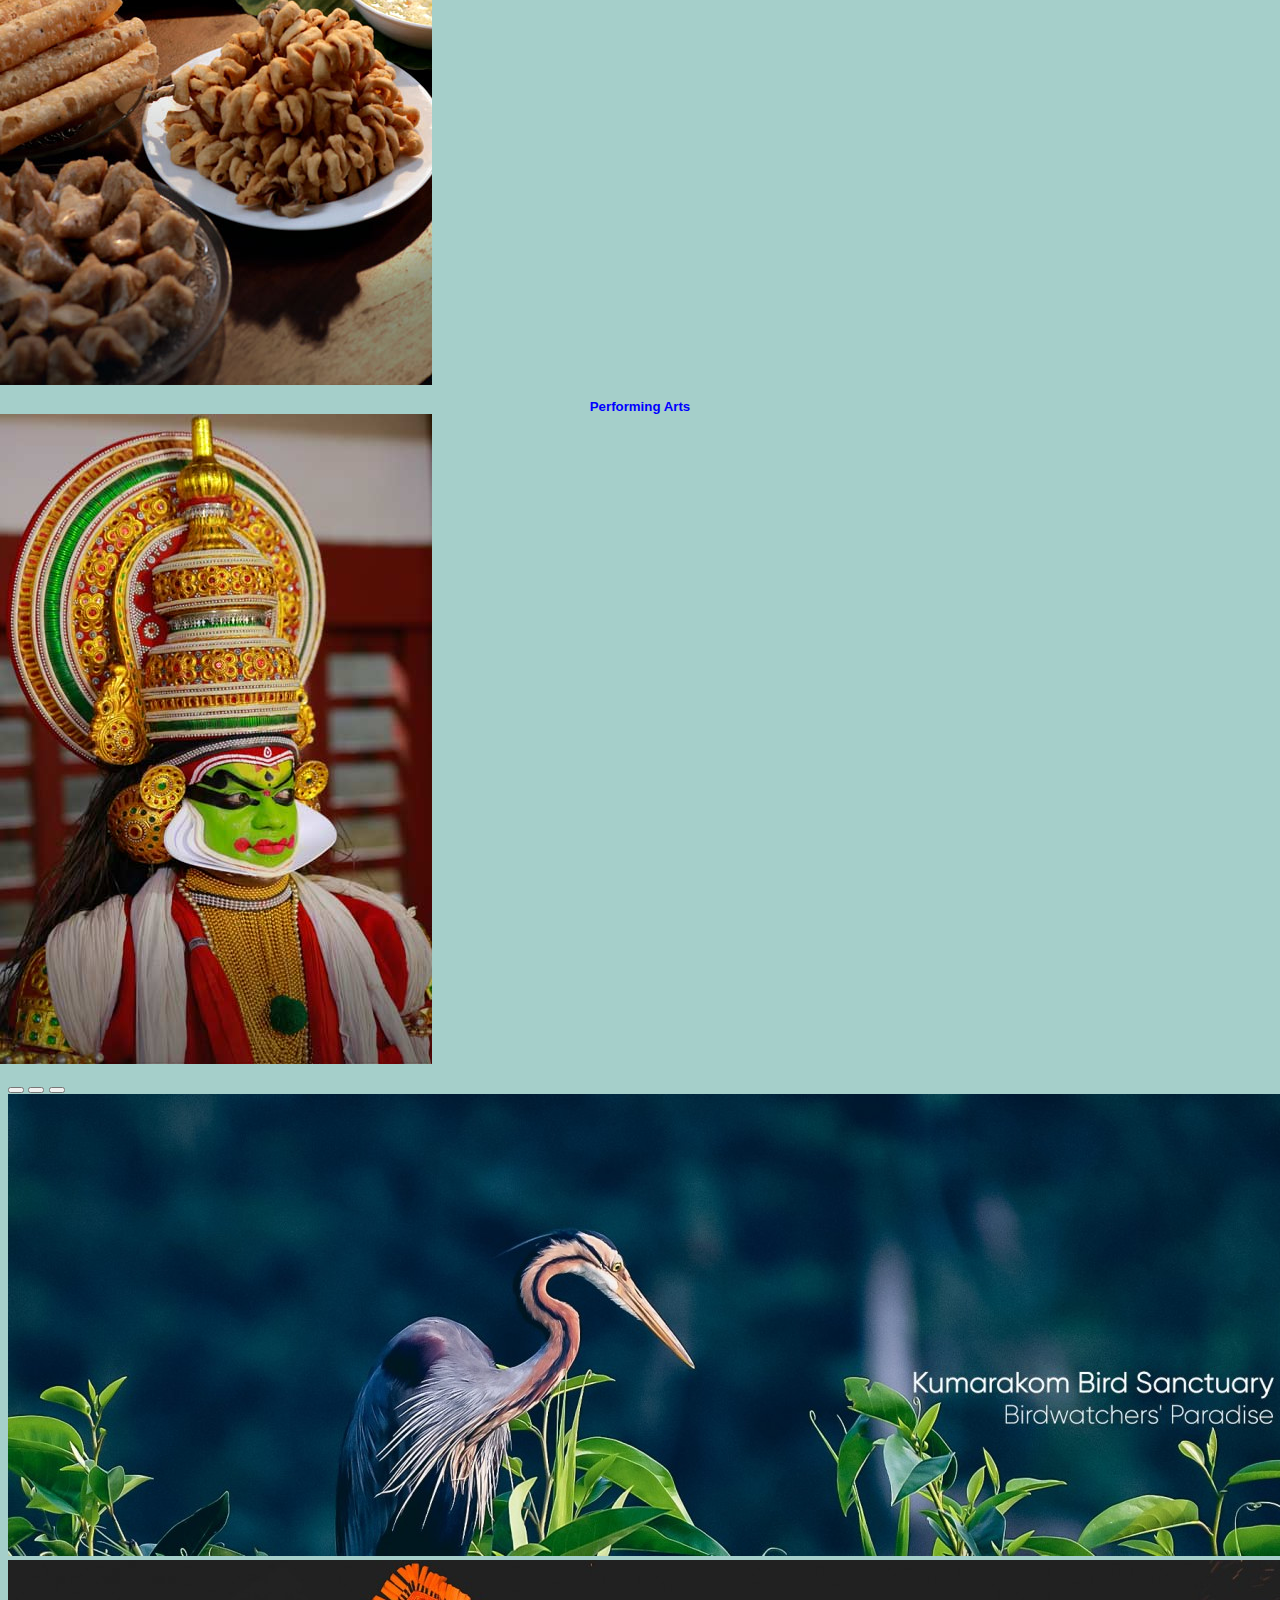
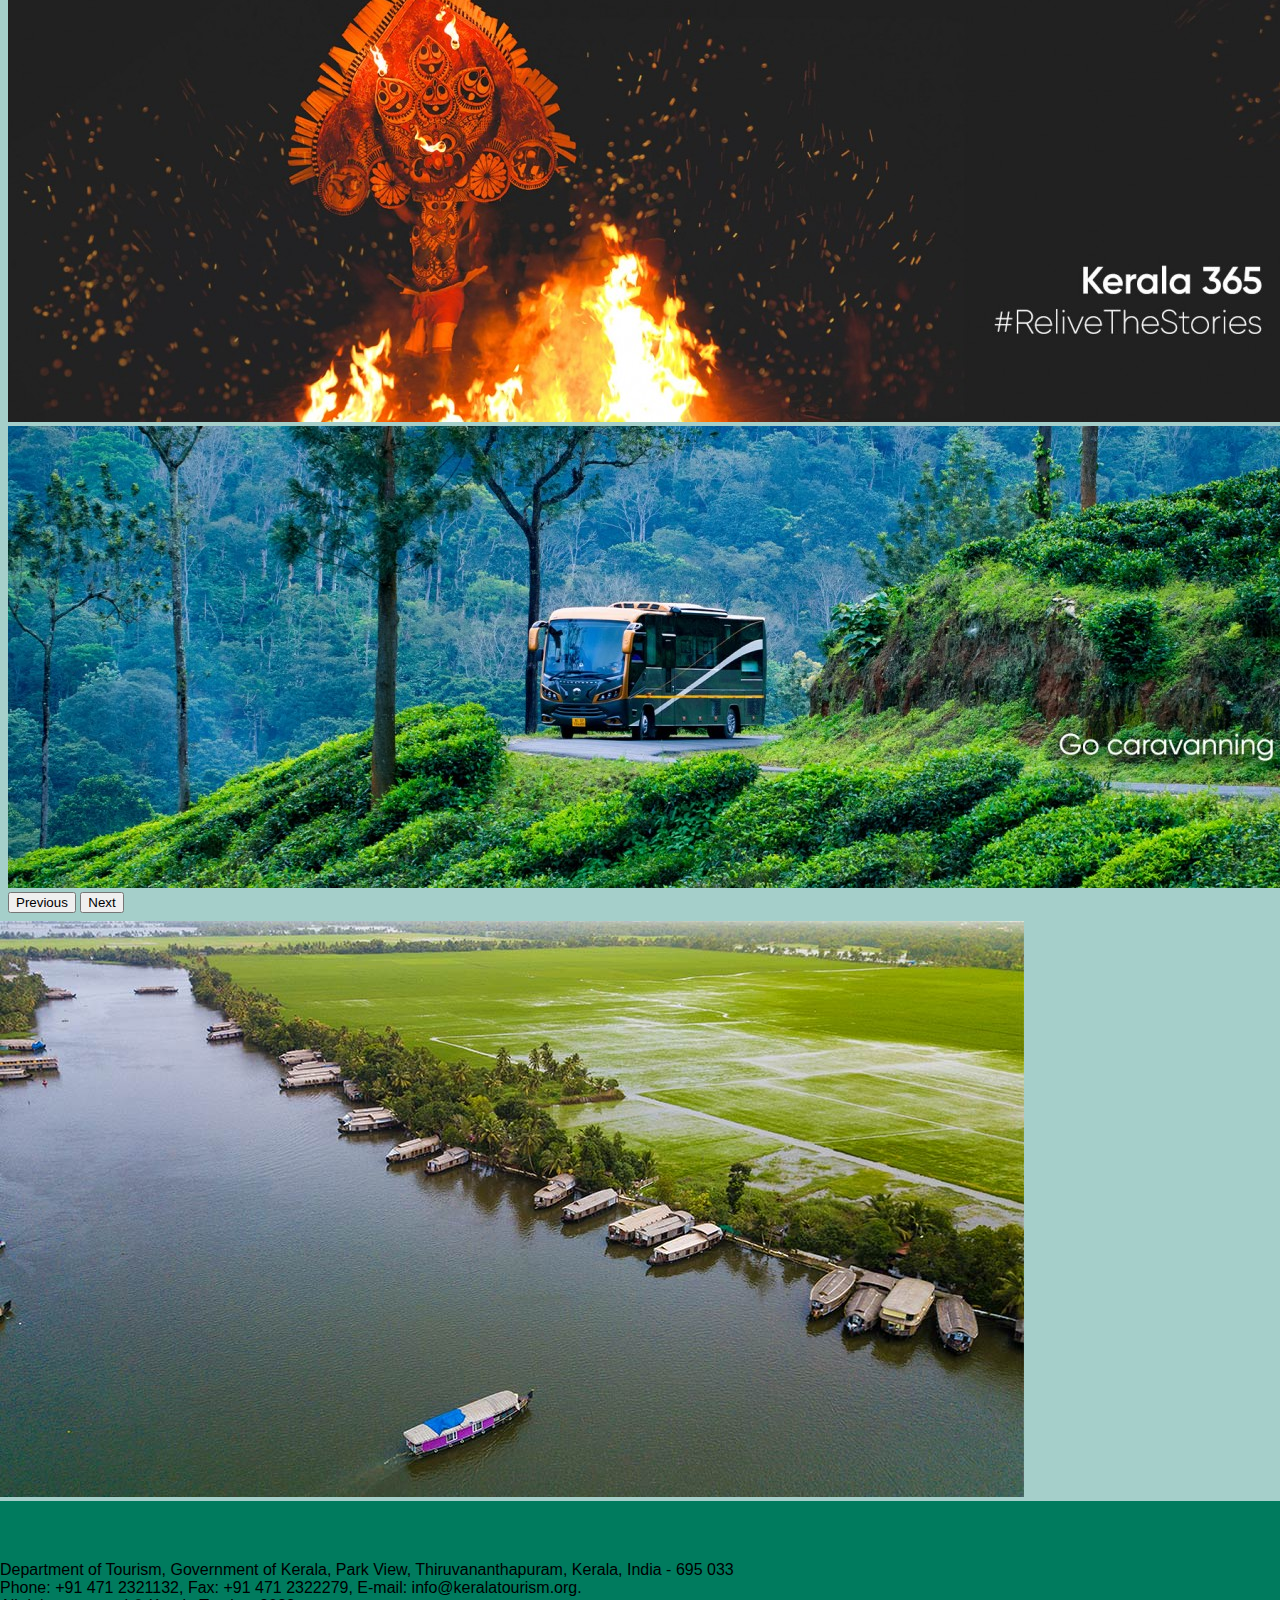
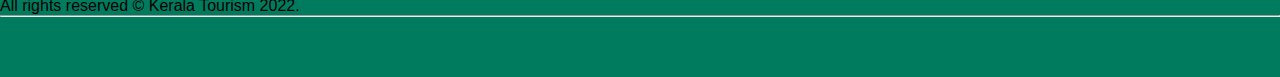
==== commit cc086828: "updated bootstrap link" ====
--- a/index.html
+++ b/index.html
@@ -8,7 +8,8 @@
     <link rel="stylesheet" href="./css/style.css">
     <script src="https://cdn.jsdelivr.net/npm/@popperjs/core@2.10.2/dist/umd/popper.min.js" integrity="sha384-7+zCNj/IqJ95wo16oMtfsKbZ9ccEh31eOz1HGyDuCQ6wgnyJNSYdrPa03rtR1zdB" crossorigin="anonymous"></script>
     <script src="https://cdn.jsdelivr.net/npm/bootstrap@5.1.3/dist/js/bootstrap.min.js" integrity="sha384-QJHtvGhmr9XOIpI6YVutG+2QOK9T+ZnN4kzFN1RtK3zEFEIsxhlmWl5/YESvpZ13" crossorigin="anonymous"></script>
-    <link rel="stylesheet" href="./bootstrap.min.css">
+    <link href="https://cdn.jsdelivr.net/npm/bootstrap@5.1.3/dist/css/bootstrap.min.css" rel="stylesheet" integrity="sha384-1BmE4kWBq78iYhFldvKuhfTAU6auU8tT94WrHftjDbrCEXSU1oBoqyl2QvZ6jIW3" crossorigin="anonymous">
+    <script src="https://cdn.jsdelivr.net/npm/bootstrap@5.1.3/dist/js/bootstrap.bundle.min.js" integrity="sha384-ka7Sk0Gln4gmtz2MlQnikT1wXgYsOg+OMhuP+IlRH9sENBO0LRn5q+8nbTov4+1p" crossorigin="anonymous"></script>
 </head>
 <body>
    <!--navbar starts here-->
